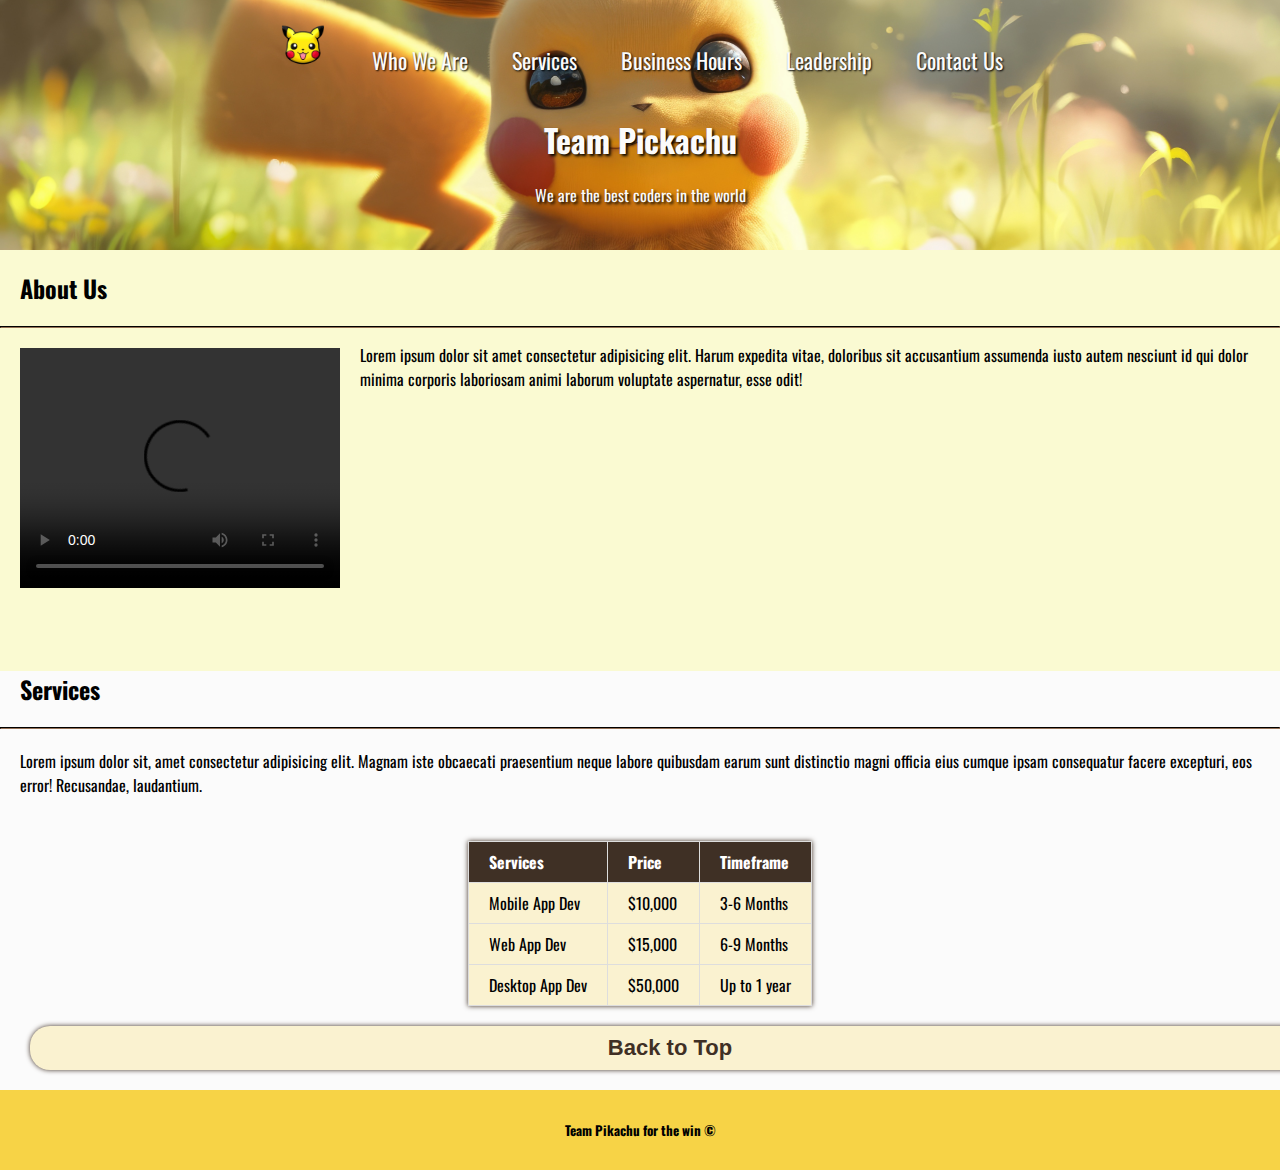
==== index.html @ 93d7f869 "final update" ====
<!DOCTYPE html>
<html lang="en">

  <head>
    <meta charset="UTF-8" />
    <meta name="viewport" content="width=device-width, initial-scale=1.0" />
    <title>Pika HomePage</title>
    <link rel="stylesheet" href="style.css" />
    <link rel="icon" type="image/x-icon" href="/img/pika-head.png" />
    <link rel="preconnect" href="https://fonts.googleapis.com" />
    <link rel="preconnect" href="https://fonts.gstatic.com" crossorigin />
    <link
      href="https://fonts.googleapis.com/css2?family=Oswald:wght@200;300;400;500;600;700&display=swap"
      rel="stylesheet"
    />
  </head>
  <header class="header">
    <nav class="navbar">
      <ul>
        <li>
          <a href="index.html" class="navlink"><img src="img/pika-head.png" /></a>
        </li>
        <li><a href="index.html" class="navlink">Who We Are</a></li>
        <li><a href="index.html" class="navlink">Services</a></li>
        <li><a href="hoursindex.html" class="navlink" _blank>Business Hours</a></li>
        <li><a href="teammembers.html" class="navlink">Leadership</a></li>
        <li><a href="contact-form.html" class="navlink">Contact Us</a></li>
      </ul>
      <h1>Team Pickachu</h1>
      <p class="indexheaderpg">We are the best coders in the world</p>
    </nav>
  </header>
  <body>
    
    <h2 >About Us</h2>
    <hr>
    <video id="pikavideo" width="320" height="240" controls autoplay>
      <source src="videos/indexpikavideo.mp4" type="video/mp4" />

      Your browser does not support the video tag.
    </video>
    
    <p class="aboutpara">
      Lorem ipsum dolor sit amet consectetur adipisicing elit. Harum expedita
      vitae, doloribus sit accusantium assumenda iusto autem nesciunt id qui
      dolor minima corporis laboriosam animi laborum voluptate aspernatur, esse
      odit!
    </p>
    
  
<br><br><br><br><br><br><br><br><br><br>
  <section id="indexservice"> 
  <div class="servicebox">
    
    <h2>Services</h2>
    <hr>
    <p>
      Lorem ipsum dolor sit, amet consectetur adipisicing elit. Magnam iste
      obcaecati praesentium neque labore quibusdam earum sunt distinctio magni
      officia eius cumque ipsam consequatur facere excepturi, eos error!
      Recusandae, laudantium.
    </p>
    <br>
    <table id="servicetable" >
      <tr>
        <th>Services</th>
        <th>Price</th>
        <th>Timeframe</th>
      </tr>
      <tr>
        <td>Mobile App Dev</td>
        <td>$10,000</td>
        <td>3-6 Months</td>
      </tr>
      <tr>
        <td>Web App Dev</td>
        <td>$15,000</td>
        <td>6-9 Months</td>
      </tr>
      <tr>
        <td>Desktop App Dev</td>
        <td>$50,000</td>
        <td>Up to 1 year</td>
      </tr>
    </table>
    <button class="indextopbutton"><a class="indextopbut" href="#">Back to Top</a>
    </button>
  </div>
</section>
<footer>
  <h5>Team Pikachu for the win &#169;</h5>
</footer>
  </body>
</html>
---- style.css ----
* {
  padding: 0;
  margin: 0;
  box-sizing: border-box;
  text-decoration: none;
  list-style: none;
}



header {
  background: url(img/indexheaderphoto.jpg);
  background-position: center;
  background-size: cover;
  background-repeat: no-repeat;
  height: 250px;
  color: #fbfbfb;

}

.team-header {
  background: url(img/wp1877533.jpg);
  background-position: center;
  background-repeat: no-repeat;
  height: 250px;
  color: #fbfbfb;

}
.contact-header {
  background: url(img/pikachu-contact.jpg);
  background-position: center;
  background-size: cover;
  background-repeat: no-repeat;
  height: 250px;
  color: #fbfbfb;

}

.hours-header {
  background: url(img/detective_pikachu_returns_screenshot_13.jpg);
  background-position: center;
  background-size: cover;
  background-repeat: no-repeat;
  height: 250px;
  color: #fbfbfb;
}
.navlink {
  color: #fbfbfb;
  text-shadow: 1px 1px 2px black;
}
.navlink:hover {
  color: #f7d346;
  font-size: larger;
  transition: 0.5s;
  text-shadow: 2px 2px 8px black;
}

h1,
.indexheaderpg {
  text-shadow: 2px 2px 3px black;
  text-align: center;
}

body {
  font-family: "Oswald", sans-serif;
  background-color: red;
}

li img {
  width: 50px;
  height: auto;
  vertical-align: center;
  z-index: 1;
}

li {
  display: inline-block;
  padding: 20px;
}

ul {
  text-align: center;
  padding-bottom: 20px;

}

hr {
  border-color: #3f3025;
}

#pikavideo {
  float: left;
  margin-right: 20px;
  margin-top: 20px;
  margin-left: 20px;
}

.indextopbutton {
  background-color: #faf2d0;
  border: none;
  padding: 9px;
  border-radius: 20px;
  margin: 20px 30px;

  cursor: pointer;
  vertical-align: text-bottom;
  box-shadow: 0px 0px 5px #3f3025;
}

.indextopbut {
  color: #3f3025;
  padding: 8px;
  font-weight: bold;
}

.indextopbut:hover {
  color: #faf2d0;
  transition: 0.25s;
}

.indextopbutton:hover {
  background-color: #f7d346;
  padding: 13px;
  transition: 0.25s;
  margin-top: 30px;
}

.aboutpara {
  margin-top: 15px;
}

#indexservice {
  background-color: #fbfbfb;
}

#servicetable {
  border-collapse: collapse;
  background-color: #faf2d0;
  margin-left: auto;
  margin-right: auto;
  box-shadow: 0px 0px 5px #3f3025;
}

#servicetable th {
  padding-top: 12px;
  padding-bottom: 12px;
  text-align: left;
  background-color: #3f3025;
  color: white;
}

#servicetable td,
#servicetable th {
  border: 1px solid #ddd;
  padding: 8px 20px;
}

footer {
  width: 100%;
  height: 80px;
  background-color: #f7d346;
  padding-top: 30px;
  text-align: center;
}

h2,
p {
  margin: 20px;
}

body {
    background-color:lightgoldenrodyellow;
    font-family: 'Oswald', sans-serif;
    
}  

.wrapper {
    margin-top: 10%;
}

.wrapper h1 {
    font-size: 52px;
    margin-bottom: 60px;
    text-align: center;
}
.team {
    display: flex;
    text-align: center;
    width:auto;
    justify-content: center;
    flex-wrap: wrap;
}

.team .team-member {
    background: #fff;
    margin: 5px;
    margin-bottom: 50px;
    width: 300px;
    padding: 20px;
    line-height: 20px;
    position: relative;
}

.team .team-member h3{
    color: black;
    font-size: 26px;
    margin-top: 50px;
}

.team .team-member p.role {
    color: #FFCC66;
    font-size: 12px;
    text-transform: uppercase;
    margin: 12px 0;
}

.team .team-member .img_team img{
    width: 100px;
    height: 100px;
    border-radius: 50%;
     position: absolute; 
     top: -50px;
     left: 50%;
     transform: translateX(-50%);
     background: #fff;
    
}

  .team .team-member .img_team img {
    width: 100px;
    height: 100px;
    padding: 5px;
    object-fit: cover;
}  

.card {
    box-shadow: 0 4px 8px 0 rgba(0, 0, 0, 0.193);
    transition: 0.3s;
}

.card:hover {
    box-shadow: 0 8px 16px 0 rgba(0, 0, 0, 0.8);
  }

  .container {
    padding: 2px 16px;
  }

  button {
    border: none;
    outline: 0;
    display: inline-block;
    padding: 4px;
    color: white;
    background-color: #000;
    text-align: center;
    cursor: pointer;
    width: 100%;
    font-size: 15px;
  }
  
  a {
    text-decoration: none;
    font-size: 22px;
    color: black;
  }
  
  button:hover, a:hover {
    opacity: 0.7;
  }  

  table, th, td {
    border: 1px solid #3f3025;
    border-collapse: collapse;
    margin-left: auto;
    margin-right: auto;
  }
  
  #schedule {
    border-collapse: collapse;
    background-color: #faf2d0;
    margin-left: auto;
    margin-right: auto;
    box-shadow: 0px 0px 5px #3f3025;
  }
  
  #schedule th {
    padding-top: 12px;
    padding-bottom: 12px;
    text-align: left;
    background-color: #3f3025;
    color: white;
  }
  
  #schedule td,
  #schedule th {
    border: 1px solid #ddd;
    padding: 8px 20px;
  }

  .contact-header{
    background-image:linear-gradient(rgba(120, 158, 254, 0.5), rgba(249, 240, 113, 0.5)), url(img/pika-head.png), url('img/pikachu-contact.jpg' );
    background-size: cover, 10%;
    text-align: center;
  }
  .contact-form{
    /* display: inline-block; */
    padding-top: 2em;
    background-color: aliceblue;
    width: 60%;
    margin-left: auto;
    margin-right: auto;
    text-align: center;
    box-shadow: 0 4px 8px 0 rgba(0, 0, 0, 0.2), 0 6px 20px 0 rgba(0, 0, 0, 0.19);
    padding-bottom: 2em;
}
input,textarea{
    margin-left: 8em;
    width: 120%;
}
form{
    width:40%;
}
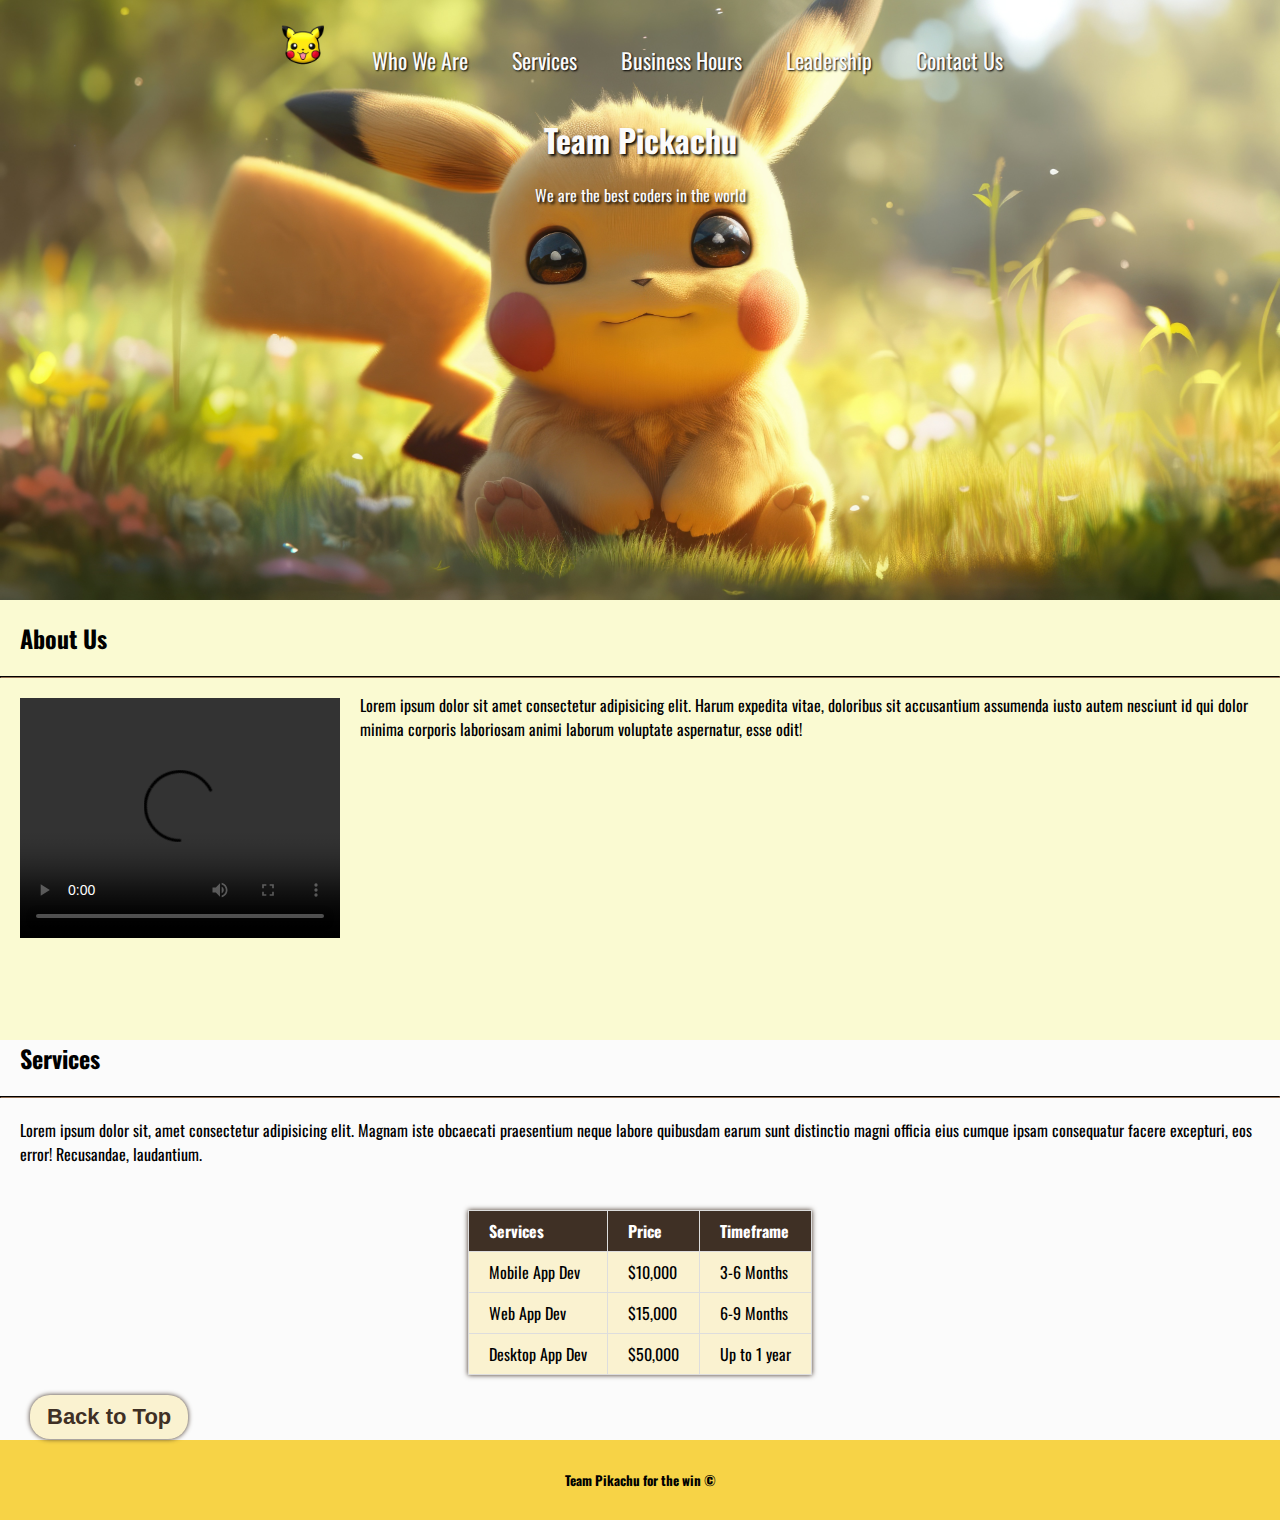
==== commit 9ebfb886: "second final update" ====
--- a/index.html
+++ b/index.html
@@ -1,6 +1,5 @@
 <!DOCTYPE html>
 <html lang="en">
-
   <head>
     <meta charset="UTF-8" />
     <meta name="viewport" content="width=device-width, initial-scale=1.0" />
@@ -14,82 +13,86 @@
       rel="stylesheet"
     />
   </head>
-  <header class="header">
-    <nav class="navbar">
-      <ul>
-        <li>
-          <a href="index.html" class="navlink"><img src="img/pika-head.png" /></a>
-        </li>
-        <li><a href="index.html" class="navlink">Who We Are</a></li>
-        <li><a href="index.html" class="navlink">Services</a></li>
-        <li><a href="hoursindex.html" class="navlink" _blank>Business Hours</a></li>
-        <li><a href="teammembers.html" class="navlink">Leadership</a></li>
-        <li><a href="contact-form.html" class="navlink">Contact Us</a></li>
-      </ul>
-      <h1>Team Pickachu</h1>
-      <p class="indexheaderpg">We are the best coders in the world</p>
-    </nav>
-  </header>
+
   <body>
-    
-    <h2 >About Us</h2>
-    <hr>
-    <video id="pikavideo" width="320" height="240" controls autoplay>
-      <source src="videos/indexpikavideo.mp4" type="video/mp4" />
+    <header class="header">
+      <nav class="navbar">
+        <ul>
+          <li>
+            <a href="index.html" class="navlink"
+              ><img src="img/pika-head.png"
+            /></a>
+          </li>
+          <li><a href="#about" class="navlink">Who We Are</a></li>
+          <li><a href="#indexservice" class="navlink">Services</a></li>
+          <li>
+            <a href="hoursindex.html" class="navlink" _blank>Business Hours</a>
+          </li>
+          <li><a href="teammembers.html" class="navlink">Leadership</a></li>
+          <li><a href="contact-form.html" class="navlink">Contact Us</a></li>
+        </ul>
+        <h1>Team Pickachu</h1>
+        <p class="indexheaderpg">We are the best coders in the world</p>
+      </nav>
+    </header>
 
-      Your browser does not support the video tag.
-    </video>
-    
-    <p class="aboutpara">
-      Lorem ipsum dolor sit amet consectetur adipisicing elit. Harum expedita
-      vitae, doloribus sit accusantium assumenda iusto autem nesciunt id qui
-      dolor minima corporis laboriosam animi laborum voluptate aspernatur, esse
-      odit!
-    </p>
-    
-  
-<br><br><br><br><br><br><br><br><br><br>
-  <section id="indexservice"> 
-  <div class="servicebox">
-    
-    <h2>Services</h2>
-    <hr>
-    <p>
-      Lorem ipsum dolor sit, amet consectetur adipisicing elit. Magnam iste
-      obcaecati praesentium neque labore quibusdam earum sunt distinctio magni
-      officia eius cumque ipsam consequatur facere excepturi, eos error!
-      Recusandae, laudantium.
-    </p>
-    <br>
-    <table id="servicetable" >
-      <tr>
-        <th>Services</th>
-        <th>Price</th>
-        <th>Timeframe</th>
-      </tr>
-      <tr>
-        <td>Mobile App Dev</td>
-        <td>$10,000</td>
-        <td>3-6 Months</td>
-      </tr>
-      <tr>
-        <td>Web App Dev</td>
-        <td>$15,000</td>
-        <td>6-9 Months</td>
-      </tr>
-      <tr>
-        <td>Desktop App Dev</td>
-        <td>$50,000</td>
-        <td>Up to 1 year</td>
-      </tr>
-    </table>
-    <button class="indextopbutton"><a class="indextopbut" href="#">Back to Top</a>
-    </button>
-  </div>
-</section>
-<footer>
-  <h5>Team Pikachu for the win &#169;</h5>
-</footer>
+    <section id="about">
+      <h2>About Us</h2>
+      <hr />
+      <video id="pikavideo" width="320" height="240" controls autoplay>
+        <source src="videos/indexpikavideo.mp4" type="video/mp4" />
+
+        Your browser does not support the video tag.
+      </video>
+
+      <p class="aboutpara">
+        Lorem ipsum dolor sit amet consectetur adipisicing elit. Harum expedita
+        vitae, doloribus sit accusantium assumenda iusto autem nesciunt id qui
+        dolor minima corporis laboriosam animi laborum voluptate aspernatur,
+        esse odit!
+      </p>
+    </section>
+
+    <section id="indexservice">
+      <div class="servicebox">
+        <h2>Services</h2>
+        <hr />
+        <p>
+          Lorem ipsum dolor sit, amet consectetur adipisicing elit. Magnam iste
+          obcaecati praesentium neque labore quibusdam earum sunt distinctio
+          magni officia eius cumque ipsam consequatur facere excepturi, eos
+          error! Recusandae, laudantium.
+        </p>
+        <br />
+        <table id="servicetable">
+          <tr>
+            <th>Services</th>
+            <th>Price</th>
+            <th>Timeframe</th>
+          </tr>
+          <tr>
+            <td>Mobile App Dev</td>
+            <td>$10,000</td>
+            <td>3-6 Months</td>
+          </tr>
+          <tr>
+            <td>Web App Dev</td>
+            <td>$15,000</td>
+            <td>6-9 Months</td>
+          </tr>
+          <tr>
+            <td>Desktop App Dev</td>
+            <td>$50,000</td>
+            <td>Up to 1 year</td>
+          </tr>
+        </table>
+        <button class="indextopbutton">
+          <a class="indextopbut" href="#">Back to Top</a>
+        </button>
+      </div>
+    </section>
+    <footer>
+      <h5>Team Pikachu for the win &#169;</h5>
+    </footer>
   </body>
 </html>
-
--- a/style.css
+++ b/style.css
@@ -6,6 +6,10 @@
   list-style: none;
 }
 
+section {
+  height: 400px;
+}
+
 
 
 header {
@@ -13,7 +17,7 @@
   background-position: center;
   background-size: cover;
   background-repeat: no-repeat;
-  height: 250px;
+  height: 600px;
   color: #fbfbfb;
 
 }
@@ -22,7 +26,7 @@
   background: url(img/wp1877533.jpg);
   background-position: center;
   background-repeat: no-repeat;
-  height: 250px;
+  height: 600px;
   color: #fbfbfb;
 
 }
@@ -175,7 +179,8 @@
 }  
 
 .wrapper {
-    margin-top: 10%;
+    margin-top: 60px;
+    height: 500px;
 }
 
 .wrapper h1 {
@@ -246,7 +251,7 @@
     padding: 2px 16px;
   }
 
-  button {
+  /* button {
     border: none;
     outline: 0;
     display: inline-block;
@@ -257,7 +262,7 @@
     cursor: pointer;
     width: 100%;
     font-size: 15px;
-  }
+  } */
   
   a {
     text-decoration: none;
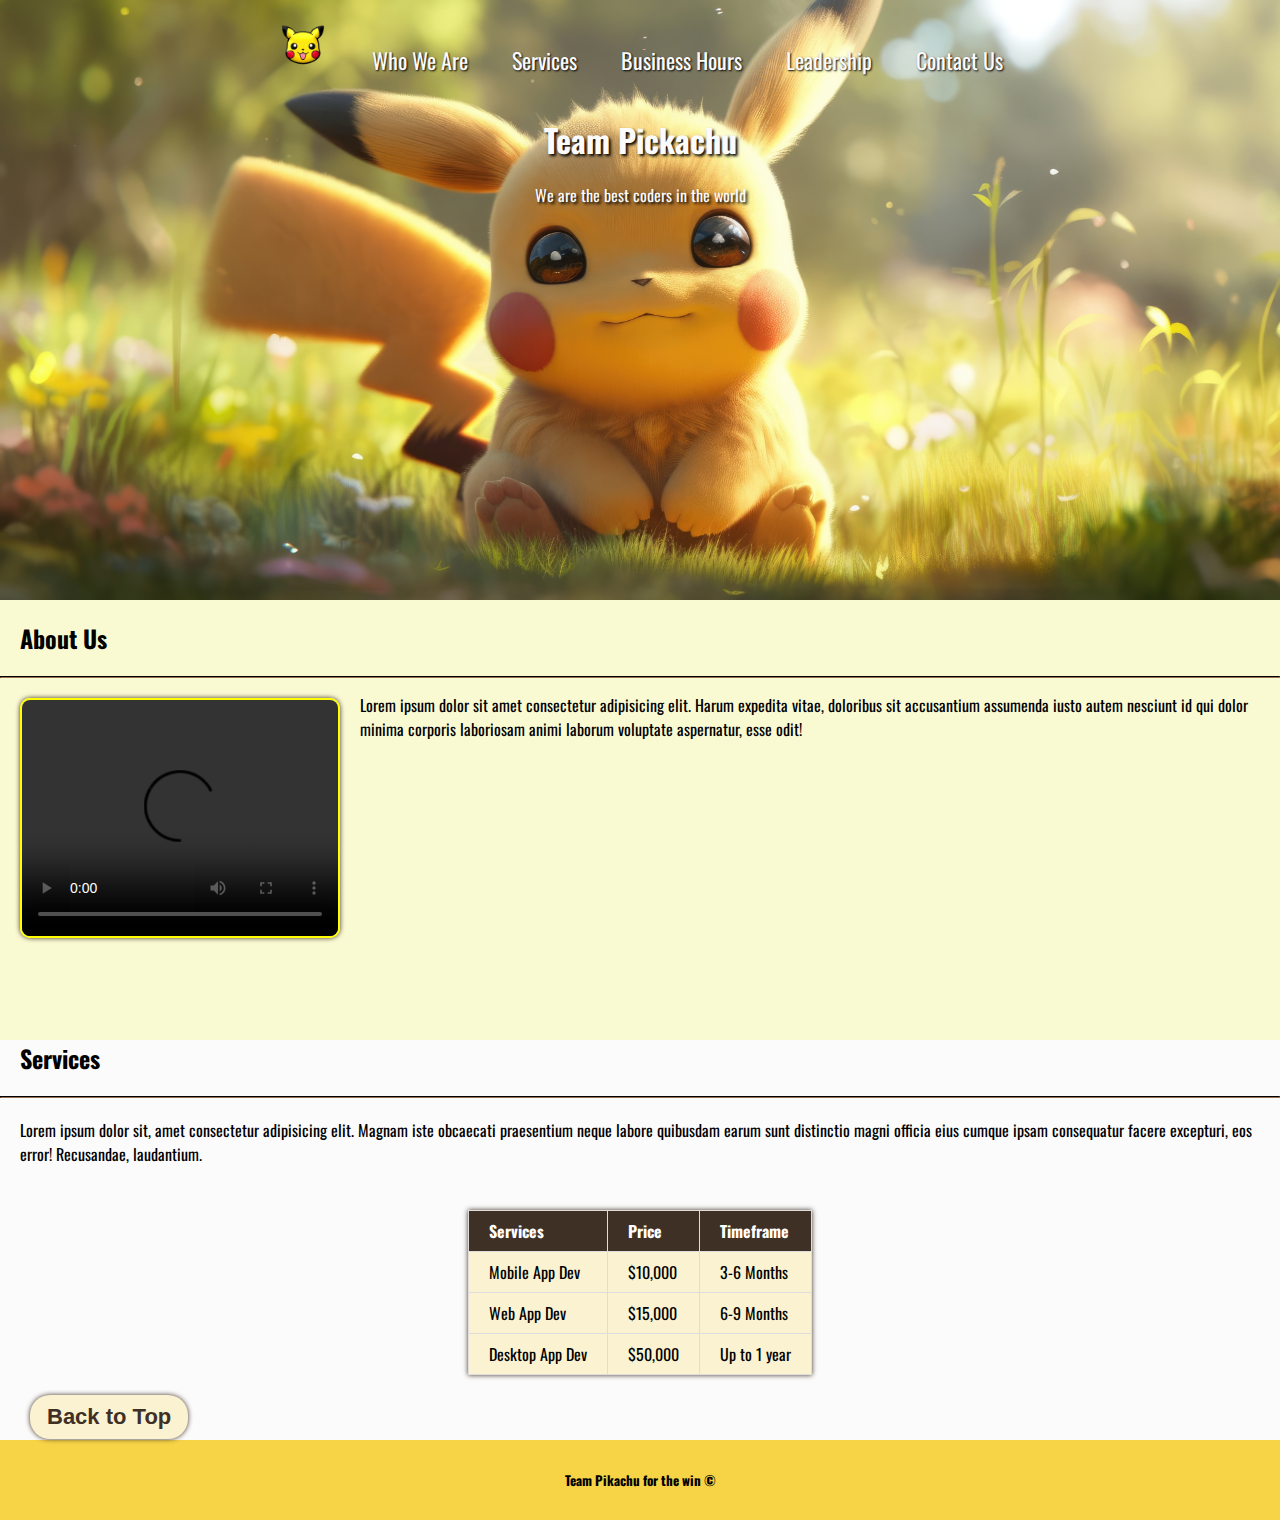
==== commit bb55abd6: "update to video" ====
--- a/index.html
+++ b/index.html
@@ -39,8 +39,9 @@
     <section id="about">
       <h2>About Us</h2>
       <hr />
+      <div class="animationvid"></div>
       <video id="pikavideo" width="320" height="240" controls autoplay>
-        <source src="videos/indexpikavideo.mp4" type="video/mp4" />
+        <source src="img/Pikachu Moments ♥.mp4" type="video/mp4" />
 
         Your browser does not support the video tag.
       </video>
--- a/style.css
+++ b/style.css
@@ -23,29 +23,32 @@
 }
 
 .team-header {
-  background: url(img/wp1877533.jpg);
+  background: url(img/bg-contact2.jpg);
   background-position: center;
   background-repeat: no-repeat;
+  background-size: cover;
   height: 600px;
   color: #fbfbfb;
 
 }
 .contact-header {
-  background: url(img/pikachu-contact.jpg);
+  background: url(img/bg-contact1.jpg);
+  background-position: center;
+  background-repeat: no-repeat;
+  background-size: cover;
+  height: 600px;
+  color: #fbfbfb;
+  background-image:linear-gradient(rgba(120, 158, 254, 0.1), rgba(249, 240, 113, 0.1)), url(img/pika-head.png), url('img/bg-contact1.jpg' );
+  background-size: cover, 10%;
+  text-align: center;
+}
+
+.hours-header {
+  background: url(img/detective-pikachu-icegif-2.gif);
   background-position: center;
   background-size: cover;
   background-repeat: no-repeat;
-  height: 250px;
-  color: #fbfbfb;
-
-}
-
-.hours-header {
-  background: url(img/detective_pikachu_returns_screenshot_13.jpg);
-  background-position: center;
-  background-size: cover;
-  background-repeat: no-repeat;
-  height: 250px;
+  height: 600px;
   color: #fbfbfb;
 }
 .navlink {
@@ -97,6 +100,9 @@
   margin-right: 20px;
   margin-top: 20px;
   margin-left: 20px;
+  border-radius: 10px;
+  box-shadow: 0px 0px 5px #3f3025;
+  border: 2px solid yellow;
 }
 
 .indextopbutton {
@@ -117,16 +123,11 @@
   font-weight: bold;
 }
 
-.indextopbut:hover {
-  color: #faf2d0;
-  transition: 0.25s;
-}
+
 
 .indextopbutton:hover {
   background-color: #f7d346;
-  padding: 13px;
   transition: 0.25s;
-  margin-top: 30px;
 }
 
 .aboutpara {
@@ -274,6 +275,53 @@
     opacity: 0.7;
   }  
 
+.btn-neon {
+    text-decoration: none;
+    text-transform: uppercase;
+    text-align: center;
+    font-size: 14px;
+    line-height: 50px;
+    color: #000;
+    width: 90px;
+    transition: 1s;
+    transition-delay: .9s;
+    transition: 1s;
+    position: relative;
+    display: inline-block;
+    border-radius: 10px;
+   }
+   
+   .btn-neon:hover{
+     box-shadow: 0 0 10px 0 0 10px #ff6f61,
+     0 0 40px #ff6f61,
+     0 0 80px #ff6f61;
+     background-color: #F6CF57;
+   }
+ 
+ 
+ .btn-neon:hover polyline{
+   stroke-dashoffset: -460;
+ }
+ 
+ .btn-neon svg{
+   position: absolute;
+     top:0;
+     left:0;
+     right:0;
+     bottom:0;
+     width: 100%;
+     height: 100%;
+ }
+ 
+ .btn-neon svg polyline{
+   fill: transparent;
+   stroke:  #ff6f61;
+   stroke-width: 8px;
+   stroke-dasharray: 40 460;
+   stroke-dashoffset: 40;
+    transition:  .8s ease-in-out;
+ }
+
   table, th, td {
     border: 1px solid #3f3025;
     border-collapse: collapse;
@@ -288,7 +336,9 @@
     margin-right: auto;
     box-shadow: 0px 0px 5px #3f3025;
   }
-  
+.greyrow {
+  background-color: #f8edbb;
+}
   #schedule th {
     padding-top: 12px;
     padding-bottom: 12px;
@@ -303,26 +353,64 @@
     padding: 8px 20px;
   }
 
-  .contact-header{
-    background-image:linear-gradient(rgba(120, 158, 254, 0.5), rgba(249, 240, 113, 0.5)), url(img/pika-head.png), url('img/pikachu-contact.jpg' );
-    background-size: cover, 10%;
+  .contact-form{
+    width:70%;
+    max-width: 600px;
+    margin: auto;
+  }
+  
+  .input-contact{
+    margin-bottom: 20px;
+    position: relative;
+  }
+  input,textarea{
+    width: 100%;
+    padding: 10px;
+    border:0.5px solid #fff;
+    color:#0a0800;
+    background: #f9de70;
+    font-size: 15px;
+    margin-bottom: 10px;
+  }
+  
+  
+  form label{
+    height:100%;
+    position:absolute;
+    left:0;
+    right:0;
+    padding: 10px;
+    cursor: text;
+    transition: 0.2s;
+  }
+  
+  input:focus~label,
+  input:valid~label,
+  textarea:focus~label,
+  textarea:valid~label
+  {
+    top:-30px;
+    font-size: 14px;
+  }
+  
+  
+  .contact-button{
+    padding:15px 0;
+    color: #0a0800;
+    outline:none;
+    background: #f9de70;
+    border: 1px solid #fff;
+    width: 100%;
+    cursor: pointer;
+    font-size: 15px;
+    margin-bottom: 10px;
+  }
+  .p-contact {
+    margin: auto; 
     text-align: center;
-  }
-  .contact-form{
-    /* display: inline-block; */
-    padding-top: 2em;
-    background-color: aliceblue;
-    width: 60%;
-    margin-left: auto;
-    margin-right: auto;
-    text-align: center;
-    box-shadow: 0 4px 8px 0 rgba(0, 0, 0, 0.2), 0 6px 20px 0 rgba(0, 0, 0, 0.19);
-    padding-bottom: 2em;
-}
-input,textarea{
-    margin-left: 8em;
-    width: 120%;
-}
-form{
-    width:40%;
-}+    font-size: 20px;
+    max-width: 600px;
+    padding: 20px ;
+    background: #f9de70;
+  }
+  
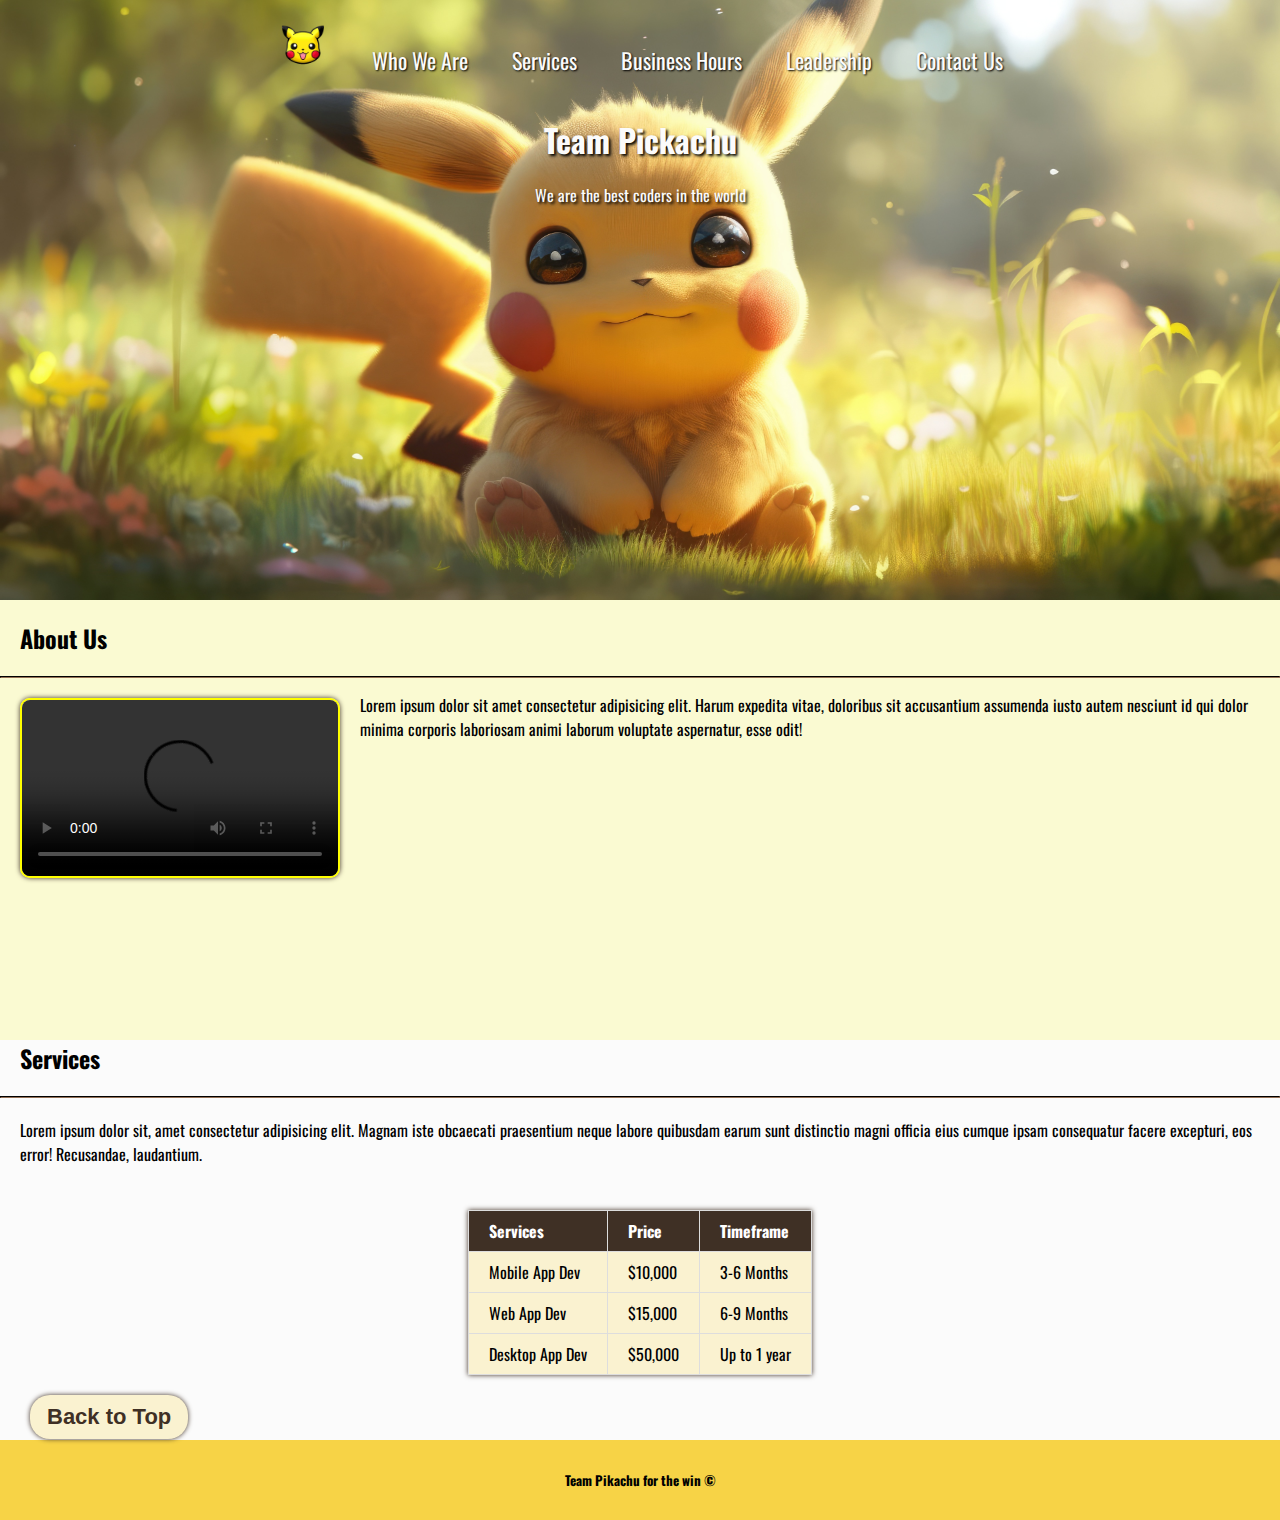
==== commit 4b9a31b1: "updated video" ====
--- a/index.html
+++ b/index.html
@@ -39,9 +39,8 @@
     <section id="about">
       <h2>About Us</h2>
       <hr />
-      <div class="animationvid"></div>
-      <video id="pikavideo" width="320" height="240" controls autoplay>
-        <source src="img/Pikachu Moments ♥.mp4" type="video/mp4" />
+      <video id="pikavideo" width="320" height="180" controls autoplay>
+        <source src="img/Pikachu being funny Pokemon compilation.mp4" type="video/mp4" />
 
         Your browser does not support the video tag.
       </video>
--- a/style.css
+++ b/style.css
@@ -35,12 +35,15 @@
   background: url(img/bg-contact1.jpg);
   background-position: center;
   background-repeat: no-repeat;
-  background-size: cover;
+  /* background-size: cover; */
   height: 600px;
   color: #fbfbfb;
-  background-image:linear-gradient(rgba(120, 158, 254, 0.1), rgba(249, 240, 113, 0.1)), url(img/pika-head.png), url('img/bg-contact1.jpg' );
-  background-size: cover, 10%;
+  background-image:linear-gradient(rgba(130, 163, 247, 0.1), rgba(246, 246, 243, 0.1)), url('img/bg-contact1.jpg' );
+  background-size: cover;
   text-align: center;
+}
+*contact-gif{
+  width: 7%;
 }
 
 .hours-header {
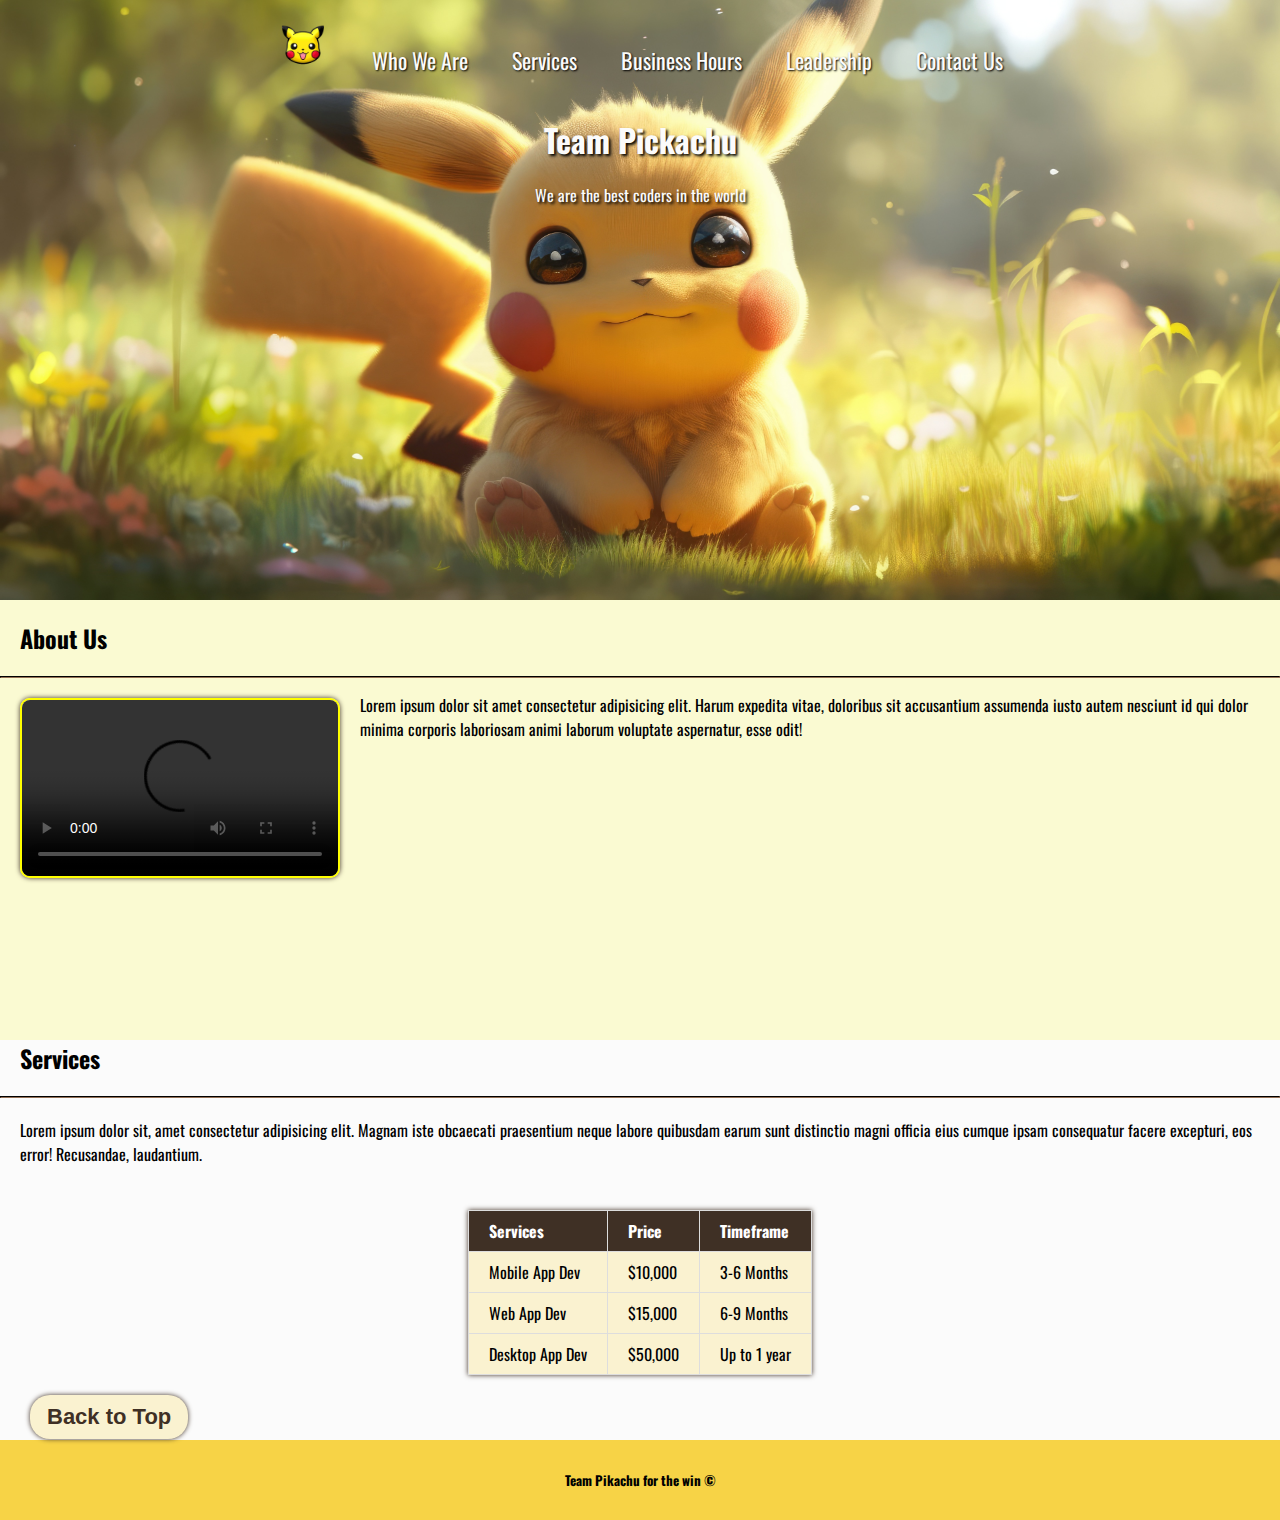
==== commit f059e20a: "FINAL UPDATES" ====
--- a/index.html
+++ b/index.html
@@ -39,12 +39,13 @@
     <section id="about">
       <h2>About Us</h2>
       <hr />
-      <video id="pikavideo" width="320" height="180" controls autoplay>
+      <div class="videoanimate">
+      <video id="pikavideo" width="320px" height="180px" controls D>
         <source src="img/Pikachu being funny Pokemon compilation.mp4" type="video/mp4" />
 
         Your browser does not support the video tag.
       </video>
-
+      </div>
       <p class="aboutpara">
         Lorem ipsum dolor sit amet consectetur adipisicing elit. Harum expedita
         vitae, doloribus sit accusantium assumenda iusto autem nesciunt id qui
--- a/style.css
+++ b/style.css
@@ -9,8 +9,6 @@
 section {
   height: 400px;
 }
-
-
 
 header {
   background: url(img/indexheaderphoto.jpg);
@@ -19,7 +17,6 @@
   background-repeat: no-repeat;
   height: 600px;
   color: #fbfbfb;
-
 }
 
 .team-header {
@@ -29,7 +26,6 @@
   background-size: cover;
   height: 600px;
   color: #fbfbfb;
-
 }
 .contact-header {
   background: url(img/bg-contact1.jpg);
@@ -38,11 +34,15 @@
   /* background-size: cover; */
   height: 600px;
   color: #fbfbfb;
-  background-image:linear-gradient(rgba(130, 163, 247, 0.1), rgba(246, 246, 243, 0.1)), url('img/bg-contact1.jpg' );
+  background-image: linear-gradient(
+      rgba(130, 163, 247, 0.1),
+      rgba(246, 246, 243, 0.1)
+    ),
+    url("img/bg-contact1.jpg");
   background-size: cover;
   text-align: center;
 }
-*contact-gif{
+*contact-gif {
   width: 7%;
 }
 
@@ -91,7 +91,6 @@
 ul {
   text-align: center;
   padding-bottom: 20px;
-
 }
 
 hr {
@@ -126,8 +125,6 @@
   font-weight: bold;
 }
 
-
-
 .indextopbutton:hover {
   background-color: #f7d346;
   transition: 0.25s;
@@ -177,85 +174,84 @@
 }
 
 body {
-    background-color:lightgoldenrodyellow;
-    font-family: 'Oswald', sans-serif;
-    
-}  
+  background-color: lightgoldenrodyellow;
+  font-family: "Oswald", sans-serif;
+}
 
 .wrapper {
-    margin-top: 60px;
-    height: 500px;
+  margin-top: 60px;
+  height: 500px;
 }
 
 .wrapper h1 {
-    font-size: 52px;
-    margin-bottom: 60px;
-    text-align: center;
+  font-size: 52px;
+  margin-bottom: 60px;
+  text-align: center;
 }
 .team {
-    display: flex;
-    text-align: center;
-    width:auto;
-    justify-content: center;
-    flex-wrap: wrap;
+  display: flex;
+  text-align: center;
+  width: auto;
+  justify-content: center;
+  flex-wrap: wrap;
 }
 
 .team .team-member {
-    background: #fff;
-    margin: 5px;
-    margin-bottom: 50px;
-    width: 300px;
-    padding: 20px;
-    line-height: 20px;
-    position: relative;
-}
-
-.team .team-member h3{
-    color: black;
-    font-size: 26px;
-    margin-top: 50px;
+  background: #fff;
+  margin: 5px;
+  margin-bottom: 50px;
+  width: 300px;
+  padding: 20px;
+  line-height: 20px;
+  position: relative;
+}
+
+.team .team-member h3 {
+  color: black;
+  font-size: 26px;
+  margin-top: 50px;
 }
 
 .team .team-member p.role {
-    color: #FFCC66;
-    font-size: 12px;
-    text-transform: uppercase;
-    margin: 12px 0;
-}
-
-.team .team-member .img_team img{
-    width: 100px;
-    height: 100px;
-    border-radius: 50%;
-     position: absolute; 
-     top: -50px;
-     left: 50%;
-     transform: translateX(-50%);
-     background: #fff;
-    
-}
-
-  .team .team-member .img_team img {
-    width: 100px;
-    height: 100px;
-    padding: 5px;
-    object-fit: cover;
-}  
+  color: #ffcc66;
+  font-size: 12px;
+  text-transform: uppercase;
+  margin: 12px 0;
+}
+
+.team .team-member .img_team img {
+  width: 100px;
+  height: 100px;
+  border-radius: 50%;
+  position: absolute;
+  top: -50px;
+  left: 50%;
+  transform: translateX(-50%);
+  background: #fff;
+}
+
+.team .team-member .img_team img {
+  width: 100px;
+  height: 100px;
+  padding: 5px;
+  object-fit: cover;
+}
 
 .card {
-    box-shadow: 0 4px 8px 0 rgba(0, 0, 0, 0.193);
-    transition: 0.3s;
+  box-shadow: 0 4px 8px 0 rgba(0, 0, 0, 0.193);
+  transition: 0.3s;
 }
 
 .card:hover {
     box-shadow: 0 8px 16px 0 rgba(0, 0, 0, 0.8);
+    transform: rotate3d(0.5, 1, 0, 30deg);
   }
 
-  .container {
-    padding: 2px 16px;
-  }
-
-  /* button {
+.container {
+  padding: 2px 16px;
+}
+
+/* button {
     border: none;
     outline: 0;
     display: inline-block;
@@ -267,16 +263,17 @@
     width: 100%;
     font-size: 15px;
   } */
-  
-  a {
-    text-decoration: none;
-    font-size: 22px;
-    color: black;
-  }
-  
-  button:hover, a:hover {
-    opacity: 0.7;
-  }  
+
+a {
+  text-decoration: none;
+  font-size: 22px;
+  color: black;
+}
+
+button:hover,
+a:hover {
+  opacity: 0.7;
+}
 
 .btn-neon {
     text-decoration: none;
@@ -293,7 +290,9 @@
     display: inline-block;
     border-radius: 10px;
    }
+
    
+
    .btn-neon:hover{
      box-shadow: 0 0 10px 0 0 10px #ff6f61,
      0 0 40px #ff6f61,
@@ -325,95 +324,125 @@
     transition:  .8s ease-in-out;
  }
 
-  table, th, td {
-    border: 1px solid #3f3025;
-    border-collapse: collapse;
-    margin-left: auto;
-    margin-right: auto;
-  }
-  
-  #schedule {
-    border-collapse: collapse;
-    background-color: #faf2d0;
-    margin-left: auto;
-    margin-right: auto;
-    box-shadow: 0px 0px 5px #3f3025;
-  }
+.btn-neon:hover {
+  box-shadow: 0 0 10px 0 0 10px #ff6f61, 0 0 40px #ff6f61, 0 0 80px #ff6f61;
+  background-color: #f6cf57;
+}
+
+.btn-neon:hover polyline {
+  stroke-dashoffset: -460;
+}
+
+.btn-neon svg {
+  position: absolute;
+  top: 0;
+  left: 0;
+  right: 0;
+  bottom: 0;
+  width: 100%;
+  height: 100%;
+}
+
+.btn-neon svg polyline {
+  fill: transparent;
+  stroke: #ff6f61;
+  stroke-width: 8px;
+  stroke-dasharray: 40 460;
+  stroke-dashoffset: 40;
+  transition: 0.8s ease-in-out;
+}
+
+table,
+th,
+td {
+  border: 1px solid #3f3025;
+  border-collapse: collapse;
+  margin-left: auto;
+  margin-right: auto;
+}
+
+#schedule {
+  border-collapse: collapse;
+  background-color: #faf2d0;
+  margin-left: auto;
+  margin-right: auto;
+  box-shadow: 0px 0px 5px #3f3025;
+}
 .greyrow {
   background-color: #f8edbb;
 }
-  #schedule th {
-    padding-top: 12px;
-    padding-bottom: 12px;
-    text-align: left;
-    background-color: #3f3025;
-    color: white;
-  }
-  
-  #schedule td,
-  #schedule th {
-    border: 1px solid #ddd;
-    padding: 8px 20px;
-  }
-
-  .contact-form{
-    width:70%;
-    max-width: 600px;
-    margin: auto;
-  }
-  
-  .input-contact{
-    margin-bottom: 20px;
-    position: relative;
-  }
-  input,textarea{
-    width: 100%;
-    padding: 10px;
-    border:0.5px solid #fff;
-    color:#0a0800;
-    background: #f9de70;
-    font-size: 15px;
-    margin-bottom: 10px;
-  }
-  
-  
-  form label{
-    height:100%;
-    position:absolute;
-    left:0;
-    right:0;
-    padding: 10px;
-    cursor: text;
-    transition: 0.2s;
-  }
-  
-  input:focus~label,
-  input:valid~label,
-  textarea:focus~label,
-  textarea:valid~label
-  {
-    top:-30px;
-    font-size: 14px;
-  }
-  
-  
-  .contact-button{
-    padding:15px 0;
-    color: #0a0800;
-    outline:none;
-    background: #f9de70;
-    border: 1px solid #fff;
-    width: 100%;
-    cursor: pointer;
-    font-size: 15px;
-    margin-bottom: 10px;
-  }
+#schedule th {
+  padding-top: 12px;
+  padding-bottom: 12px;
+  text-align: left;
+  background-color: #3f3025;
+  color: white;
+}
+
+#schedule td,
+#schedule th {
+  border: 1px solid #ddd;
+  padding: 8px 20px;
+}
+
+.contact-form {
+  width: 80%;
+  max-width: 600px;
+  margin: auto;
+}
+
+.input-contact {
+  margin-bottom: 16px;
+  position: relative;
+}
+input,
+textarea {
+  width: 100%;
+  padding: 10px;
+  border: 0.5px solid #fff;
+  color: #0a0800;
+  background: #f9de70;
+  font-size: 15px;
+  margin-bottom: 10px;
+  outline: 0;
+}
+
+label {
+  height: 100%;
+  position: absolute;
+  left: 0;
+  right: 0;
+  padding: 10px;
+  cursor: text;
+  transition: 0.2s;
+}
+
+.contact-button {
+  padding: 10px 0;
+  color: #0a0800;
+  outline: none;
+  background: #f9de70;
+  border: 1px solid #0b0b0b;
+  width: 100%;
+  cursor: pointer;
+  font-size: 15px;
+  margin-bottom: 15px;
+}
+
+input:focus ~ label,
+input:valid ~ label,
+textarea:focus ~ label,
+textarea:valid ~ label {
+  top: -30px;
+  font-size: 14px;
+}
+
   .p-contact {
     margin: auto; 
     text-align: center;
+    width:80%;
     font-size: 20px;
     max-width: 600px;
     padding: 20px ;
     background: #f9de70;
   }
-  
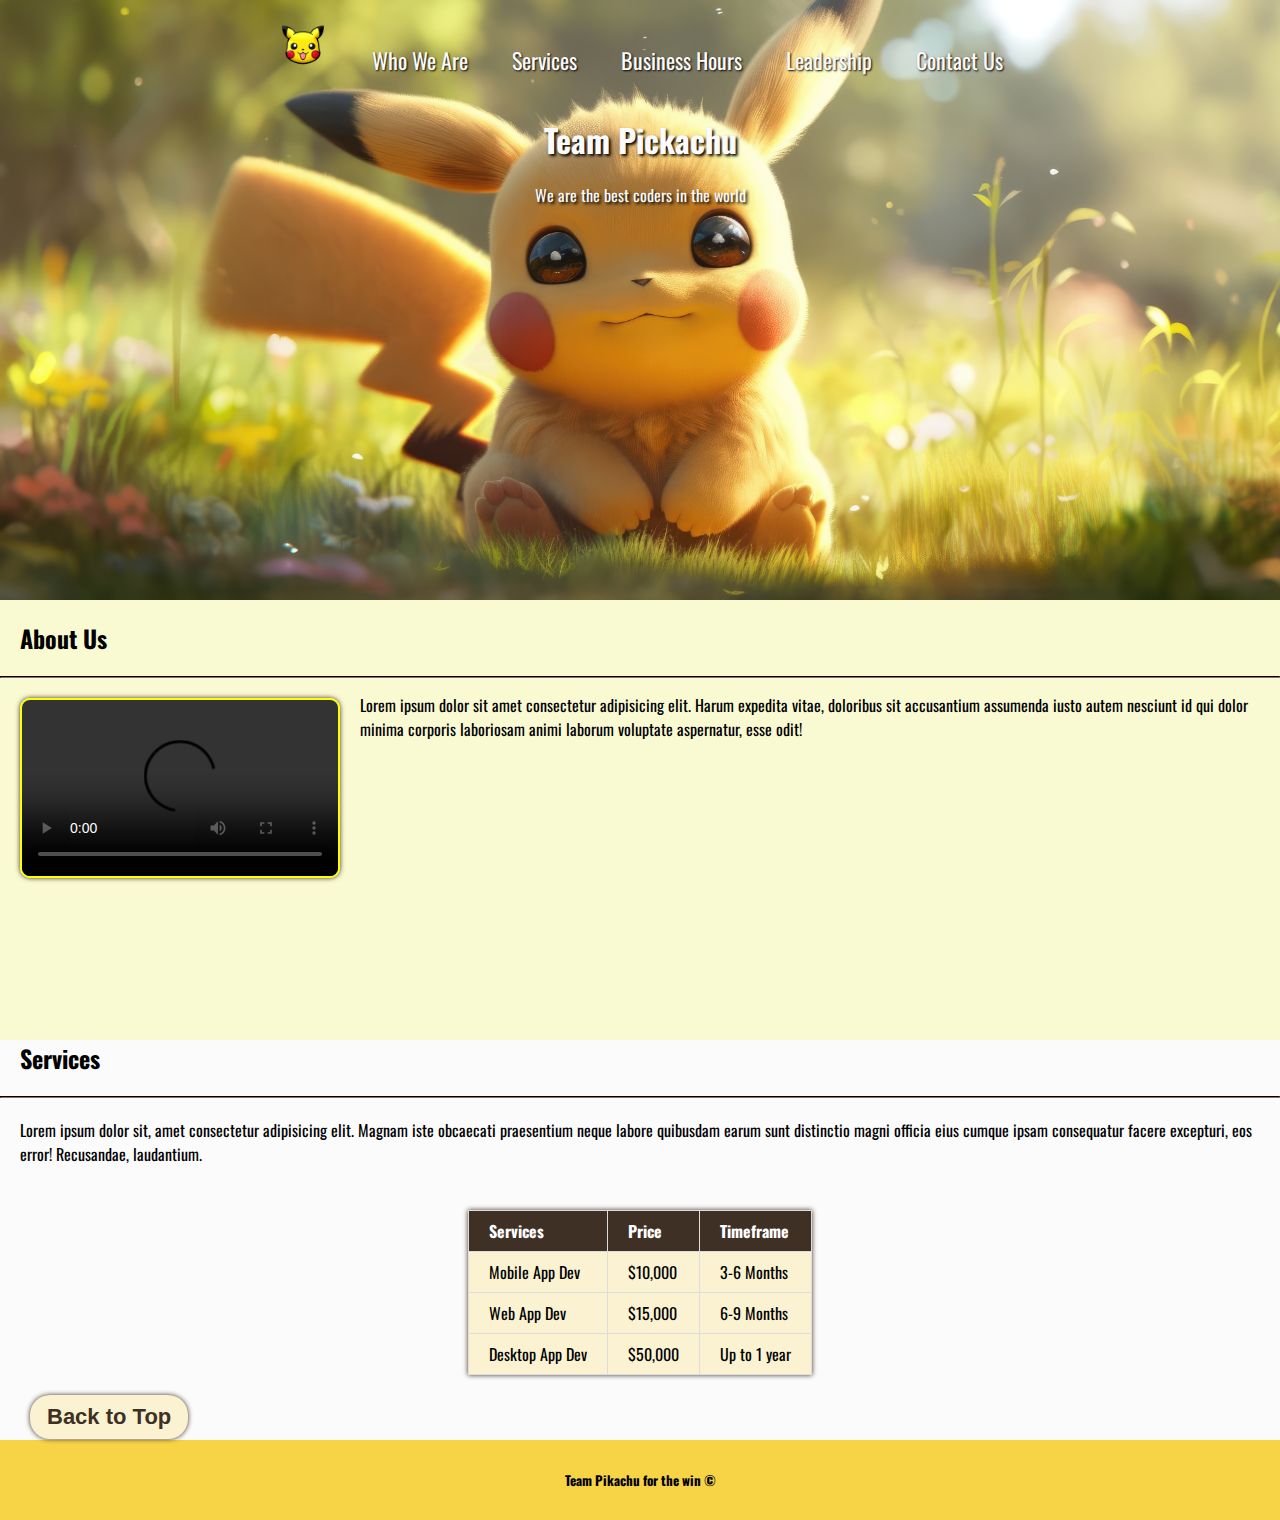
==== commit 8aed9b1f: "nkl" ====
--- a/index.html
+++ b/index.html
@@ -5,7 +5,7 @@
     <meta name="viewport" content="width=device-width, initial-scale=1.0" />
     <title>Pika HomePage</title>
     <link rel="stylesheet" href="style.css" />
-    <link rel="icon" type="image/x-icon" href="/img/pika-head.png" />
+    <link rel="icon" type="image/x-icon" href="img/pika-head.png" />
     <link rel="preconnect" href="https://fonts.googleapis.com" />
     <link rel="preconnect" href="https://fonts.gstatic.com" crossorigin />
     <link
